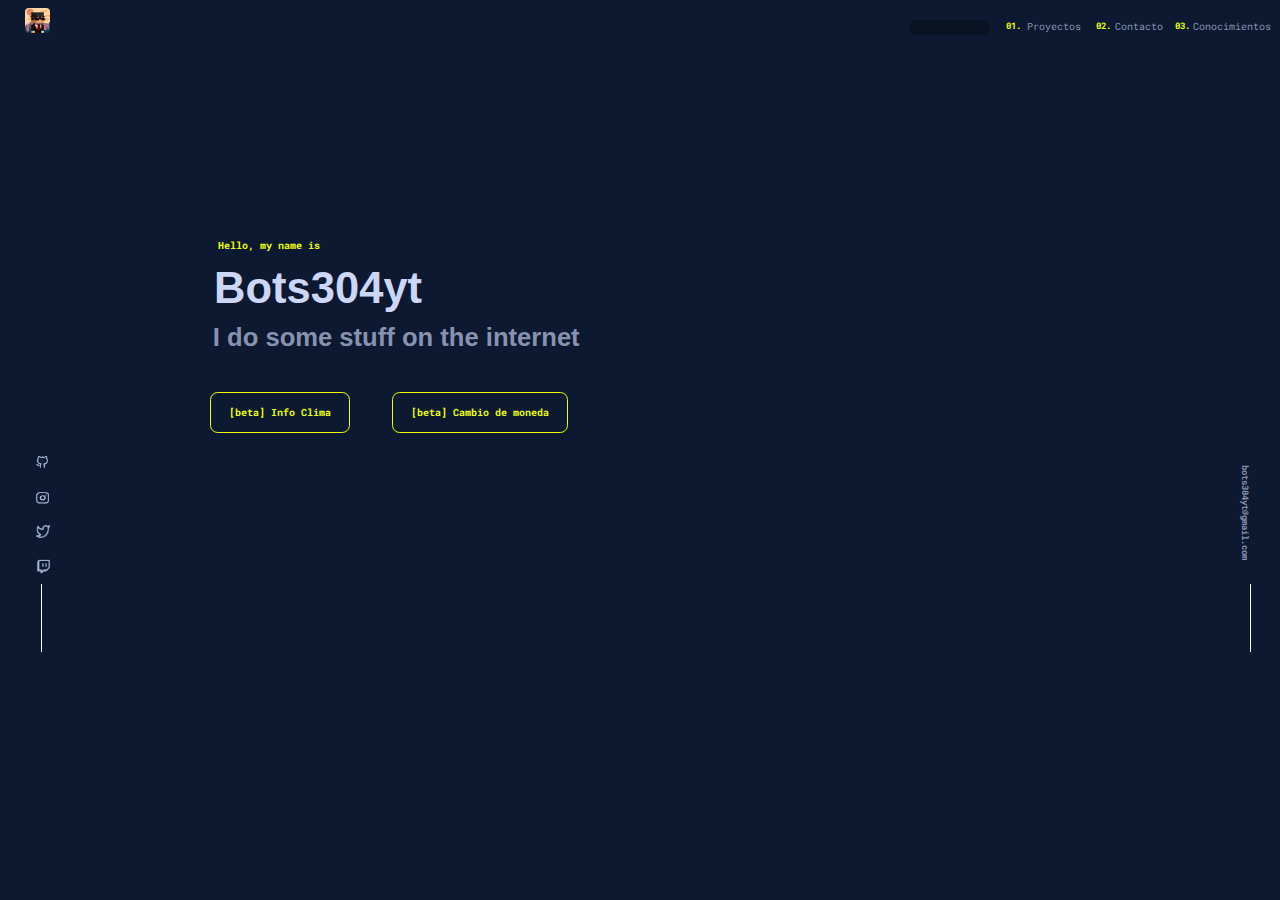
==== index.html @ 25dce96b "Add files via upload" ====
<!DOCTYPE html>
<head>
    <link rel='stylesheet' type='text/css' media='screen' href='style.css'>
    <meta name="viewport" content="width=device-width,initial-scale=1">
    <meta name="title" content="Bots304yt | Portfolio">
    <meta name="keywords" content="Portafolio, bots304yt, twitch, polo1245, minecraft">
    <meta name="author" content="bots304yt@gmail.com">
    <link rel="icon" href="assets/images/profile.png">
</head>
<central>
    
    <a class="aboutme">
        <p id="minombre">Hello, my name is</p>
        <p id="nombre">Bots304yt</p>
        <p id="hagocosas">I do some stuff on the internet</p>
        <a class="btn" href="tiempo/index.html">
            <p id="boton" class="active">[beta] Info Clima</p>
        </a>
        <a id="divisas" href="Divisas/index.html">[beta] Cambio de moneda</a>
        <script src="scripts.js"></script>
        <input type="text" class="inputs">
    
</central>
<body>
    <a class="redes">
        <a href="https://github.com/bots304yt">
            <img id="github" src="assets/images/github.png"></img>
        </a>
        <a href="https://www.instagram.com/botss304/">
            <img id="instagram" src="assets/images/insta.png"></img>
        </a>
        <a href="https://twitter.com/bots304yt">
            <img id="twitter" src="assets/images/twitter.png"></img>
        </a>
        <a href="https://www.twitch.tv/bots304yt">
            <img id="twitch" src="assets/images/twitch.png"></img>
        </a>
        <a id="linea">.</a>
        <a id="linea2">.</a>
        <a id="gmail" href="https://mail.google.com/mail/u/0/?fs=1&to=bots304yt@gmail.com&su=&body=&tf=cm">bots304yt@gmail.com</a>
    </a>
</body>
<explorador>
    <a class="redirecciones">
            <a id="Proyectos" href="https://github.com/bots304yt">
                <n id="n1">01.</n>
                <r id="r1">Proyectos</r>
            </a>
            <a id="Contacto" href="https://twitter.com/bots304yt">
                <n id="n2">02.</n>
                <r id="r2">Contacto</r>
            </a>
            <a id="Conocimientos" href="Conocimientos/index.html">
                <n id="n3">03.</n>
                <r id="r3">Conocimientos</r>
            </a>
    </a>

</explorador>
<imagenes>
    <img class="logo" src="assets/images/profile.png" onclick="window.location.href = 'index.html'"></imagenes>
</imagenes>
---- style.css ----
@import url('https://fonts.googleapis.com/css2?family=Roboto+Mono:wght@300&display=swap');
@import url('https://fonts.googleapis.com/css2?family=Source+Sans+Pro:ital,wght@0,300;0,400;1,300&display=swap');

html{
    max-width: 100%;
    max-height: 100%;
}

body{
    background-color: #0c1930;
}

.redes{
    display: flex;
    text-align: center;
    margin-top: 32.6vw;
    
}
#github{
    margin-top: 3vw;
    margin-left: 2.2vw;
    width: 0.9vw;
    height: 1vw;
    position: absolute;
    cursor: pointer;
}
#instagram{
    margin-left: 2.2vw;
    margin-top: 5.8vw;
    width: 1vw;
    height: 1vw;
    position: absolute;
    cursor: pointer;
}
#twitter{
    margin-left: 2.2vw;
    margin-top: 8.4vw;
    width: 1.1vw;
    height: 1vw;
    position: absolute;
    cursor: pointer;
}
#twitch{
    margin-left: 1.9vw;
    margin-top: 10.8vw;
    width: 1.8vw;
    height: 1.7vw;
    position: absolute;
    cursor: pointer;
}
#linea{
    margin-top: 13vw;
    margin-left: 2.6vw;
    padding-top: 3.9vw;
    border-left: 0.1vw solid white;
    color: transparent;
    position: absolute;
}
#linea2{
    margin-top: 13vw;
    margin-left: 97vw;
    padding-top: 3.9vw;
    border-left: 0.1vw solid white;
    color: transparent;
    position: absolute;
}

#github:hover{
    margin-top: 2.8vw;
}
#instagram:hover{
    margin-top: 5.6vw;
}
#twitter:hover{
    margin-top: 8.2vw;
}
#twitch:hover{
    margin-top: 10.7vw;
}

#gmail{
    float: left;
    transform: rotate(90deg);
    position: absolute;
    margin-left: 93vw;
    margin-top: 7vw;
    color: #8892b0;
    font-family: 'Roboto Mono', monospace;
    font-size: 0.7vw;
    font-weight: bold;
    text-decoration: none;
}
#gmail:hover{
    color: #ebff05;
    margin-top: 6.8vw;
}

.aboutme{
    margin-top: 30vw;
}
#minombre{
    font-family: 'Roboto Mono', monospace;
    color: #ebff05;
    margin-top: -14vw;
    margin-left: 16.4vw;
    font-size: 0.8vw;
    font-weight:bold;
    position: absolute;
}
#nombre{
    font-family: sans-serif;
    color: #ccd6f6;
    margin-top: -12vw;
    margin-left: 16.1vw;
    font-size: 3.4vw;
    font-weight:bold;
    position: absolute;
}
#hagocosas{
    color: #8892b0;
    font-family: sans-serif;
    margin-top: -7.4vw;
    margin-left: 16vw;
    font-size: 2vw;
    font-weight:bold;
    position: absolute;
}
n{
    margin-top: -31vw;
    margin-left: 0vw;
    font-family: 'Roboto Mono', monospace;
    font-weight: bold;
    font-size: 0.7vw;
    color: #ebff05;
    position: absolute;

}
r{
    margin-top: -31.08vw;
    margin-left: 0vw;
    font-weight: 0.4vw;
    font-size: 0.8vw;
    font-family: 'Roboto Mono', monospace;
    color: #8892b0;
    position: absolute;
}
#n1{
    margin-left: 78vw;
}
#r1{
    margin-left: 79.6vw;

}
#n2{
    margin-left: 85vw;
}
#r2{
    margin-left: 86.5vw;
}
#n3{
    margin-left: 91.2vw;
}
#r3{
    margin-left: 92.6vw;
}

.inputs{
    position: absolute;
    background-color: #091324;
    color: #8892b0;
    border: none;
    left: 71vw;
    margin-top: -31vw;
    font-family: 'Source Sans Pro', sans-serif;
    border-radius: 2vw;
    height: 1vw;
    width: 6vw;
    -moz-text-size-adjust: auto;
}
.inputs:focus{
    color: #b2b8ca;

}
a{
    text-decoration: none;

}
.logo{
    margin-top: -32vw;
    margin-left: 1.3vw;
    border-radius: 0.3vw;
    width: 2vw;
    height: 2vw;
    position: absolute;
    cursor: pointer;
}
#boton:hover{
    background-color: #eaff050c;
}
#divisas{
    font-family: 'Roboto Mono', monospace;
    background-color: transparent;
    border: 0.1vw solid #ebff05;
    padding: 1vw 1.4vw;
    border-radius: 0.6vw;
    color: #ebff05;
    margin-left: 30vw;
    margin-top: -2vw;
    font-weight: bold;
    position: absolute;
    font-size: 0.8vw;
    cursor: pointer;
}

#divisas:hover{
    background-color: #eaff050c;
}

/* js */


#boton{
    font-family: 'Roboto Mono', monospace;
    background-color: transparent;
    border: 0.1vw solid #ebff05;
    padding: 1vw 1.4vw;
    border-radius: 0.6vw;
    color: #ebff05;
    margin-left: 15.8vw;
    margin-top: -2vw;
    font-weight: bold;
    position: absolute;
    font-size: 0.8vw;
    cursor: pointer;
}
@media only screen and (min-device-width : 320px) and (max-device-width : 680px) {
            /* OVERLAY */
    n{
        font-size: 1.9vw;
        margin-top: -29vw;
    
    }
    r{
        font-size: 2.2vw;
        margin-top: -29.4vw;
    }
    #n1{
        margin-left: 43vw;
    }
    #r1{
        margin-left: 47vw;

    }
    #n2{
        margin-left: 60vw;
    }
    #r2{
        margin-left: 64vw;

    }
    
    #n3{
        margin-left: 76vw;

    }
    #r3{
        margin-left: 80vw;

    }
    .logo{
        height: 5vw;
        width: 5vw;
        margin-top: -29vw;
        border-radius: 1.2vw;
    }
    .redes{
        display: flex;
        text-align: center;
        margin-top: 30.6vw;        
    }
    #twitch{
        margin: 67vw 27vw 0vw;
        width: 7vw;
        height: 7vw;
        position: absolute;
        cursor: pointer;
    }
    #twitter{
        margin: 68vw 42vw 0vw;
        width: 5vw;
        height: 5vw;
        position: absolute;
        cursor: pointer;
    }
    #instagram{
        margin: 68vw 54vw 0vw;
        width: 5vw;
        height: 5vw;
        position: absolute;
        cursor: pointer;
    }
    #github{
        margin: 68vw 65vw 0vw;
        width: 5vw;
        height: 5vw;
        position: absolute;
        cursor: pointer;
    }  
    #github:hover{
        margin-top: 65.6vw;
    }
    #instagram:hover{
        margin-top: 65.6vw;
    }
    #twitter:hover{
        margin-top: 65.6vw;
    }
    #twitch:hover{
        margin-top: 64.6vw;
    }
    #linea{
    margin-top: 56vw;
    height: 25vw;
    margin-left: 8vw;
    -webkit-transform:rotate(90deg);
    -moz-transform: rotate(90deg);
    -ms-transform: rotate(90deg);
    -o-transform: rotate(90deg);
    transform: rotate(90deg);
    position: absolute;
          
    }
    #linea2{
    margin-top: 59vw;
    height: 20vw;
    margin-left: 86vw;
    -webkit-transform:rotate(90deg);
    -moz-transform: rotate(90deg);
    -ms-transform: rotate(90deg);
    -o-transform: rotate(90deg);
    transform: rotate(90deg);
    position: absolute;
    }
    
    #gmail{
        float: left;
        transform: rotate(90deg);
        margin: 95vw 73vw 0vw;
        position: absolute;
        cursor: pointer;
        color: #8892b0;
        font-family: 'Roboto Mono', monospace;
        font-size: 4vw;
        font-weight: bold;
        text-decoration: none;
    }
    #gmail:hover{
        color: #ebff05;
        margin-top: 94.8vw;
    }
    .aboutme{
        margin-top: 30vw;
    }
    #minombre{
        font-family: 'Roboto Mono', monospace;
        color: #ebff05;
        margin-top: -13vw;
        margin-left: 10.4vw;
        font-size: 4vw;
        font-weight:bold;
        position: absolute;
    }
    #nombre{
        font-family: sans-serif;
        color: #ccd6f6;
        margin-top: -5vw;
        margin-left: 10.3vw;
        font-size: 7vw;
        font-weight:bold;
        position: absolute;
    }
    #hagocosas{
        color: #8892b0;
        font-family: sans-serif;
        margin-top: 4vw;
        margin-left: 10.5vw;
        font-size: 5vw;
        font-weight:bold;
        position: absolute;
    }
    .inputs{
        display: none;
        visibility: hidden;
    }
    #boton{
        margin: 30vw 30vw 0vw 7vw;
             /*top, right, bottom, left*/
        padding: 3vw 4vw 3vw 4vw;
             /*top, right, bottom, left*/
        width: 35vw;
        font-size: 3vw;
        border-radius: 1.2vw;
        border: 0.4vw solid #ebff05;

    }
    #divisas{
        margin: 46vw 30vw 0vw 7vw;
             /*top, right, bottom, left*/
        padding: 3vw 4vw 3vw 4vw;
             /*top, right, bottom, left*/
        width: 42vw;
        font-size: 3vw;
        border-radius: 1.2vw;
        border: 0.4vw solid #ebff05;
    }
}
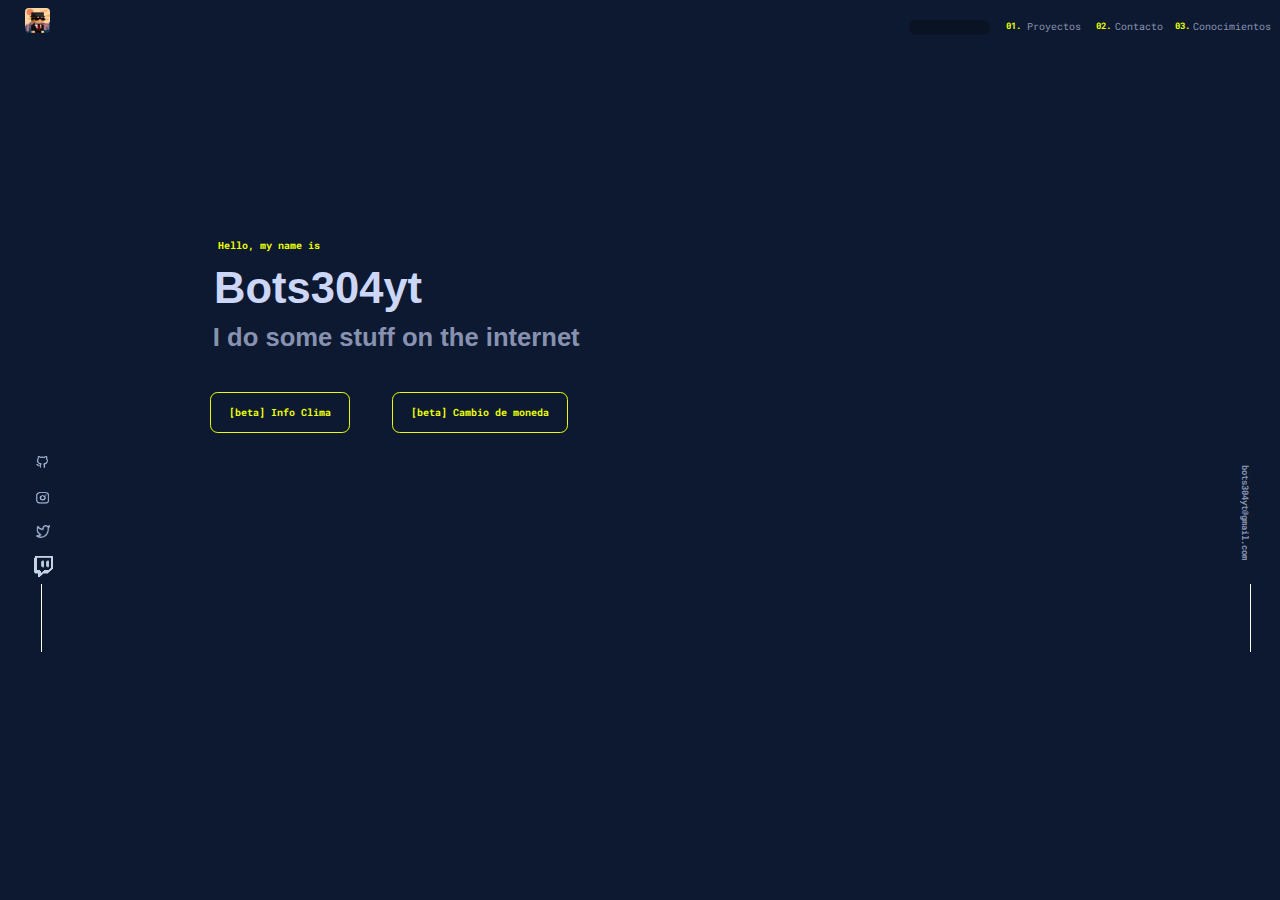
==== commit 856132cc: "Add files via upload" ====
--- a/index.html
+++ b/index.html
@@ -1,14 +1,14 @@
-<!DOCTYPE html>
+    <!DOCTYPE html>
 <head>
     <link rel='stylesheet' type='text/css' media='screen' href='style.css'>
     <meta name="viewport" content="width=device-width,initial-scale=1">
-    <meta name="title" content="Bots304yt | Portfolio">
+    <title>Botsweb | bots304yt</title>
     <meta name="keywords" content="Portafolio, bots304yt, twitch, polo1245, minecraft">
     <meta name="author" content="bots304yt@gmail.com">
     <link rel="icon" href="assets/images/profile.png">
+    <meta name="description" content="bots304yt">
 </head>
 <central>
-    
     <a class="aboutme">
         <p id="minombre">Hello, my name is</p>
         <p id="nombre">Bots304yt</p>
@@ -24,16 +24,16 @@
 <body>
     <a class="redes">
         <a href="https://github.com/bots304yt">
-            <img id="github" src="assets/images/github.png"></img>
+            <img id="github" src="assets/images/github.png" alt=""></img>
         </a>
         <a href="https://www.instagram.com/botss304/">
-            <img id="instagram" src="assets/images/insta.png"></img>
+            <img id="instagram" src="assets/images/insta.png" alt=""></img>
         </a>
         <a href="https://twitter.com/bots304yt">
-            <img id="twitter" src="assets/images/twitter.png"></img>
+            <img id="twitter" src="assets/images/twitter.png" alt=""></img>
         </a>
         <a href="https://www.twitch.tv/bots304yt">
-            <img id="twitch" src="assets/images/twitch.png"></img>
+            <img id="twitch" src="assets/images/twitch.png" alt=""></img>
         </a>
         <a id="linea">.</a>
         <a id="linea2">.</a>
@@ -58,5 +58,5 @@
 
 </explorador>
 <imagenes>
-    <img class="logo" src="assets/images/profile.png" onclick="window.location.href = 'index.html'"></imagenes>
+    <img class="logo" src="assets/images/profile.png" onclick="window.location.href = 'index.html'" alt="bots304yt"></imagenes>
 </imagenes>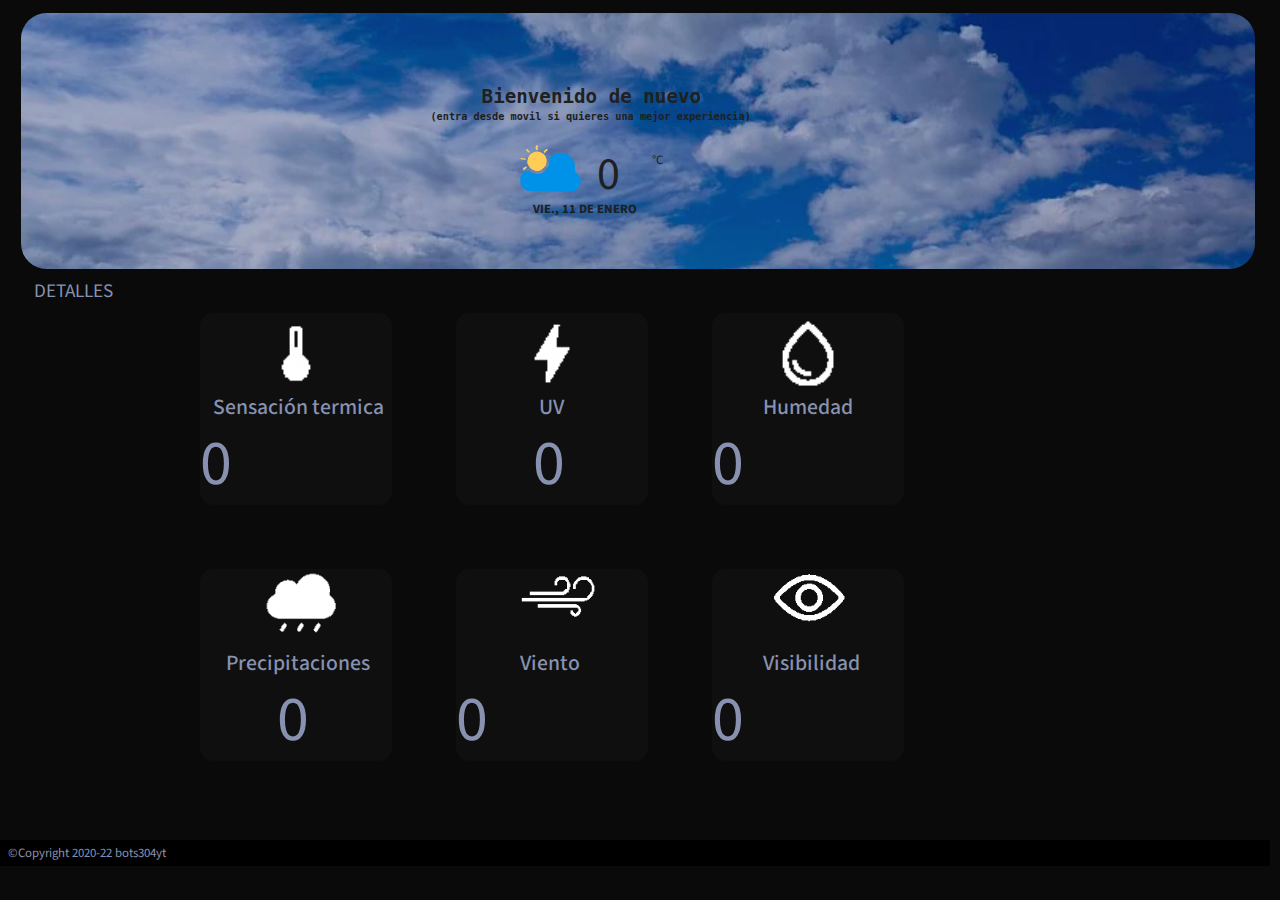
==== commit 8f86294f: "Add files via upload" ====
--- a/index.html
+++ b/index.html
@@ -1,62 +1,111 @@
-    <!DOCTYPE html>
+<!DOCTYPE html>
 <head>
-    <link rel='stylesheet' type='text/css' media='screen' href='style.css'>
-    <meta name="viewport" content="width=device-width,initial-scale=1">
-    <title>Botsweb | bots304yt</title>
-    <meta name="keywords" content="Portafolio, bots304yt, twitch, polo1245, minecraft">
-    <meta name="author" content="bots304yt@gmail.com">
-    <link rel="icon" href="assets/images/profile.png">
-    <meta name="description" content="bots304yt">
+    <title>Info Clima | bots304yt</title>
+    <link rel="icon" href="../assets/images/profile.png">
+    <link rel="stylesheet" media="(min-device-width : 681px)" href="stylespc.css">
+    <link rel="stylesheet" media="(max-device-width : 680px)" href="stylest.css">
+    <meta http-equiv="Content-Type" content="text/html; charset=utf-8"/>
 </head>
-<central>
-    <a class="aboutme">
-        <p id="minombre">Hello, my name is</p>
-        <p id="nombre">Bots304yt</p>
-        <p id="hagocosas">I do some stuff on the internet</p>
-        <a class="btn" href="tiempo/index.html">
-            <p id="boton" class="active">[beta] Info Clima</p>
-        </a>
-        <a id="divisas" href="Divisas/index.html">[beta] Cambio de moneda</a>
-        <script src="scripts.js"></script>
-        <input type="text" class="inputs">
-    
-</central>
-<body>
-    <a class="redes">
-        <a href="https://github.com/bots304yt">
-            <img id="github" src="assets/images/github.png" alt=""></img>
-        </a>
-        <a href="https://www.instagram.com/botss304/">
-            <img id="instagram" src="assets/images/insta.png" alt=""></img>
-        </a>
-        <a href="https://twitter.com/bots304yt">
-            <img id="twitter" src="assets/images/twitter.png" alt=""></img>
-        </a>
-        <a href="https://www.twitch.tv/bots304yt">
-            <img id="twitch" src="assets/images/twitch.png" alt=""></img>
-        </a>
-        <a id="linea">.</a>
-        <a id="linea2">.</a>
-        <a id="gmail" href="https://mail.google.com/mail/u/0/?fs=1&to=bots304yt@gmail.com&su=&body=&tf=cm">bots304yt@gmail.com</a>
-    </a>
-</body>
-<explorador>
-    <a class="redirecciones">
-            <a id="Proyectos" href="https://github.com/bots304yt">
-                <n id="n1">01.</n>
-                <r id="r1">Proyectos</r>
-            </a>
-            <a id="Contacto" href="https://twitter.com/bots304yt">
-                <n id="n2">02.</n>
-                <r id="r2">Contacto</r>
-            </a>
-            <a id="Conocimientos" href="Conocimientos/index.html">
-                <n id="n3">03.</n>
-                <r id="r3">Conocimientos</r>
-            </a>
-    </a>
+<body onload="tiempo()">
+    <p id="error">❗ acepta el uso de tu ubicación para poder proceder</p>
+    <tiempo onload="getDay()" class="noseleccionable">
+        <div class="resumen">
+            <p id="hora" >00:00</p>
+            <p id="saludo" >Bienvenido de nuevo</p>
+            <p id="saludom">(entra desde movil si quieres una mejor experiencia)</p>
+        </div>
+        <div class="temperatura">
+            <p id="resultado">0</p>
+            <p id="cels">°C</p>
+            <p id="day">VIE., 11 DE ENERO</p>
 
-</explorador>
-<imagenes>
-    <img class="logo" src="assets/images/profile.png" onclick="window.location.href = 'index.html'" alt="bots304yt"></imagenes>
-</imagenes>+        </div>
+        <div class="imagenes">
+            <img id="tiempo" src="../assets/images/weather/nublado.png" alt="">
+            <img id="fondo" src="../assets/images/weather/fondo-nublado.png" alt="">
+        </div>
+        <div class="details">
+            <p id="detalles" >DETALLES</p>
+            <div class="sntemp">
+                <img id="termometro" src="../assets/images/weather/thermometer-white.png">
+                <p id="snp">Sensación termica</p>
+                <p id="snr">0</p>
+                <hr class="snbox">
+            </div>
+            <div class="humedad">
+                <img id="gota" src="../assets/images/weather/water_drop.png">
+                <p id="hump">Humedad</p>
+                <p id="humr">0</p>
+                <hr class="humbox">
+            </div>
+            <div class="uv">
+                <img id="rayo" src="../assets/images/weather/bolt.png">
+                <p id="uvp">UV</p>
+                <p id="uvr">0</p>
+                <hr class="uvbox">
+            </div>
+            <div class="precip">
+                <img id="precipimg" src="../assets/images/weather/precipitaciones.png">
+                <p id="precipp">Precipitaciones</p>
+                <p id="precipr">0</p>
+                <hr class="precipbox">
+            </div>
+            <div class="viento">
+                <img id="vientoimg" src="../assets/images/weather/wind.png">
+                <p id="vientop">Viento</p>
+                <p id="vientor">0</p>
+                <hr class="vientobox">
+            </div>
+            <div class="visibilidad">
+                <img id="visibimg" src="../assets/images/weather/visibility.png">
+                <p id="visibp">Visibilidad</p>
+                <p id="visibr">0</p>
+                <hr class="visibbox">
+            </div>
+        </div>
+        <div id="more" class="active">
+            <img id="btton" src="../assets/images/weather/threelines.png" onclick="more()">
+            <div class="redirecciones">
+                <a id="Proyectos" href="https://github.com/bots304yt">
+                    <n id="n1">01.</n>
+                    <r id="r1">Proyectos</r>
+                </a>
+                <a id="Contacto" href="https://twitter.com/bots304yt">
+                    <n id="n2">02.</n>
+                    <r id="r2">Contacto</r>
+                </a>
+                <a id="Conocimientos" href="../Conocimientos/index.html">
+                    <n id="n3">03.</n>
+                    <r id="r3">Conocimientos</r>
+                </a>
+            </div>
+            <div class="redes">
+                    <a href="https://github.com/bots304yt">
+                        <img id="github" src="../assets/images/github.png" alt=""></img>
+                    </a>
+                    <a href="https://www.instagram.com/botss304/">
+                        <img id="instagram" src="../assets/images/insta.png" alt=""></img>
+                    </a>
+                    <a href="https://twitter.com/bots304yt">
+                        <img id="twitter" src="../assets/images/twitter.png" alt=""></img>
+                    </a>
+                    <a href="https://www.twitch.tv/bots304yt">
+                        <img id="twitch" src="../assets/images/twitch.png" alt=""></img>
+                    </a>
+                    <hr id="linea">
+                    <hr id="linea2">
+                    <a id="gmail" href="https://mail.google.com/mail/u/0/?fs=1&to=bots304yt@gmail.com&su=&body=&tf=cm">bots304yt@gmail.com</a>
+                    <a href="../index.html">
+                        <img src="../assets/images/profile.png" id="profile" alt="bots304yt">
+                        <p id="profilep">main page</p>
+                    </a>
+
+            </div>
+    </div>
+</tiempo>
+    <div class="footer">
+        <a href="https://twitter.com/bots304yt"><p id="copyright">©Copyright 2020-22 bots304yt</p></a>
+        <hr id="background">
+    </div>
+    <script src="scripts.js"></script>
+</body>--- a/stylespc.css
+++ b/stylespc.css
@@ -0,0 +1,335 @@
+@import url('https://fonts.googleapis.com/css2?family=Inter&family=Roboto&family=Source+Sans+Pro:ital,wght@0,300;0,400;1,300&display=swap');
+@import url('https://fonts.googleapis.com/css2?family=Lato:ital,wght@1,300&display=swap');
+body{
+    background-color: #0a0a0a;
+    font-family: 'Inter', sans-serif;
+    font-family: 'Roboto', sans-serif;
+    font-family: 'Source Sans Pro', sans-serif;
+    font-size: 1.6vw;
+    color: #8892b0;
+}
+
+#error{
+    position: absolute;
+    display: none;
+    margin: 10vw 10vw;
+    width: 20vw;
+    font-size: 1vw;
+    background-color: rgba(128, 0, 0, 0.377);
+    border-radius: 1vw;
+    border: 0.1vw solid rgb(27, 4, 4);
+    padding: 1vw 0vw 1vw 3vw;
+
+}
+
+
+#detalles{
+    font-size: 1.5vw;
+    margin: 21vw 2vw;
+    position: absolute;
+}
+.noseleccionable{
+    -webkit-user-select: none;
+    -moz-user-select: none;
+    -ms-user-select: none;
+    user-select: none; 
+}
+.temperatura{
+    color: #1f2020;
+    font-family: 'Inter', sans-serif;
+    font-family: 'Roboto', sans-serif;
+    font-family: 'Source Sans Pro', sans-serif;
+    position: absolute;
+    margin-left: 30vw;
+    
+
+}
+#resultado{
+    font-size: 3.6vw;
+    border: none;
+    border-radius: 2vw;
+    margin: 10.5vw 16vw;
+    position: absolute;
+}
+
+#tiempo{
+    margin: 10.2vw 40vw;
+    width: 5vw;
+    position: absolute;
+}
+#cels{
+    margin: 11.2vw 20.3vw;
+    font-size: 1vw;
+    position: absolute;
+
+}
+#fondo{
+    margin-top: 0.4vw;
+    margin-left: 1vw;
+    border-radius: 2vw;
+    height: 20vw;
+    width: 96.4vw;
+    object-fit: cover;
+    position: absolute;
+    z-index: -2;
+}
+#day{
+    margin: 15vw 11vw;
+    font-size: 1vw;
+    font-weight: bold;
+}
+
+ /* SENSACION TERMICA */
+
+ #termometro{
+    width: 6vw;
+    margin: 1vw 4.5vw;
+    position: absolute;
+
+}
+#snp{
+    font-size: 1.7vw;
+    font-weight: 500;
+    margin: 7vw 1vw;
+    width: 24vw;
+    position: absolute;
+}
+#snr{
+    font-size: 5vw;    
+    margin-top: 9vw;
+    position: absolute;
+
+}
+.sntemp{
+    margin: 23vw 15vw;
+    position: absolute;
+
+}
+.snbox{
+    width: 15vw;
+    height: 15vw;
+    background-color: #0f0f0f;
+    border-radius: 1vw;
+    border: none;
+    position: absolute;
+    z-index: -1;
+}
+
+
+
+/* HUMEDAD */
+#gota{
+    width: 6vw;
+    margin: 1vw 4.5vw;
+    position: absolute;
+}
+#hump{
+    font-size: 1.7vw;
+    font-weight: 500;
+    margin: 7vw 4vw;
+    width: 24vw;
+    position: absolute;
+}
+#humr{
+    font-size: 5vw;    
+    margin-top: 9vw;
+    position: absolute;
+}
+.humedad{
+    margin: 23vw 55vw;
+    position: absolute;
+}
+.humbox{
+    background-color: #0f0f0f;
+    border-radius: 1vw;
+    border: none;
+    position: absolute;
+    z-index: -1;
+    width: 15vw;
+    height: 15vw;
+}
+
+/* RAYOS UV */
+#rayo{
+    width: 6vw;
+    margin: 1vw 4.5vw;
+    position: absolute;
+}
+#uvp{
+    font-size: 1.7vw;
+    font-weight: 500;
+    margin: 7vw 6.5vw;
+    width: 24vw;
+    position: absolute;
+}
+#uvr{
+    font-size: 5vw;    
+    margin : 9vw 6vw;
+    position: absolute;
+}
+.uv{
+    margin: 23vw 35vw;
+    position: absolute;
+}
+.uvbox{
+    width: 15vw;
+    height: 15vw;
+    background-color: #0f0f0f;
+    border-radius: 1vw;
+    border: none;
+    position: absolute;
+    z-index: -1;
+
+}
+/* PRECIPITACIONES */
+#precipimg{
+    width: 6vw;
+    margin: 1vw 5vw;
+    position: absolute;
+}
+#precipp{
+    font-size: 1.7vw;
+    font-weight: 500;
+    margin: 7vw 2vw;
+    width: 24vw;
+    position: absolute;
+}
+#precipr{
+    font-size: 5vw;
+    margin: 9vw 6vw;
+    position: absolute;
+}
+.precip{
+    margin: 43vw 15vw;
+    position: absolute;
+    
+}
+.precipbox{
+    width: 15vw;
+    height: 15vw;
+    background-color: #0f0f0f;
+    border-radius: 1vw;
+    border: none;
+    position: absolute;
+    z-index: -1;
+}
+
+/* VIENTO */
+#vientoimg{
+    width: 6vw;
+    margin: 1vw 5vw;
+    position: absolute;
+}
+#vientop{
+    font-size: 1.7vw;
+    font-weight: 500;
+    margin: 7vw 5vw;
+    width: 24vw;
+    position: absolute;
+}
+
+#vientor{
+    font-size: 5vw;    
+    margin-top: 9vw;
+    position: absolute;
+}
+.viento{
+    margin: 43vw 35vw;
+    position: absolute;
+
+}   
+.vientobox{
+    width: 15vw;
+    height: 15vw;
+    background-color: #0f0f0f;
+    border-radius: 1vw;
+    border: none;
+    position: absolute;
+    z-index: -1;
+}
+
+/* VISIBILIDAD */
+#visibimg{
+    width: 6vw;
+    margin: 1vw 4.5vw;
+    position: absolute;
+}
+#visibp{
+    font-size: 1.7vw;
+    font-weight: 500;
+    margin: 7vw 4vw;
+    width: 24vw;
+    position: absolute;
+}
+#visibr{
+    font-size: 5vw;    
+    margin-top: 9vw;
+    position: absolute;
+}
+.visibilidad{
+    margin: 43vw 55vw;
+    position: absolute;
+}
+.visibbox{
+    width: 15vw;
+    height: 15vw;
+    background-color: #0f0f0f;
+    border-radius: 1vw;
+    border: none;
+    position: absolute;
+    z-index: -1;    
+}
+
+
+#saludo{
+    font-family: 'Roboto Mono', monospace;
+    font-weight: bold;
+    font-size: 1.5vw;
+    width: 40vw;
+    color: #1f2020;
+    margin: 6vw 37vw;
+    position: absolute;
+}
+#saludom{
+    font-family: 'Roboto Mono', monospace;
+    font-weight: bold;
+    font-size: 0.8vw;
+    width: 40vw;
+    color: #1f2020;
+    margin: 8vw 33vw;
+    position: absolute;
+}
+.footer{
+    position: absolute;
+}
+#background{
+    background-color: #000000;
+    width: 99.6vw;
+    border: none;
+    height: 2vw;
+    margin: 65vw -1vw;
+    position: absolute;
+}
+#copyright{
+    text-decoration: none;
+    color: #8892b0;
+    font-size: 1vw;
+    width: 20vw;
+    margin: 65.35vw 0vw;
+    z-index: 1;
+    position: absolute;
+}
+
+/* DISPLAY NONE */
+.redirecciones{
+    display: none;
+}
+.redes{
+    display: none;
+}
+#hora{
+    display: none;
+}
+#btton{
+    display: none;
+}--- a/stylest.css
+++ b/stylest.css
@@ -0,0 +1,476 @@
+@import url('https://fonts.googleapis.com/css2?family=Inter&family=Roboto&family=Source+Sans+Pro:ital,wght@0,300;0,400;1,300&display=swap');
+@import url('https://fonts.googleapis.com/css2?family=Lato:ital,wght@1,300&display=swap');
+@import url('https://fonts.googleapis.com/css2?family=Roboto+Mono:wght@300&display=swap');
+
+
+    .noseleccionable{
+        -webkit-user-select: none;
+        -moz-user-select: none;
+        -ms-user-select: none;
+        user-select: none; 
+    }
+    .footer{
+        margin: 209vw -1vw;
+        position: absolute;
+    }
+    #background{
+        background-color: #000000;
+        width: 104vw;
+        border: none;
+        height: 4vw;
+        position: absolute;
+    }
+
+    #copyright{
+        text-decoration: none;
+        color: #666666;
+        width: 21vw;
+        margin: 1.7vw 6vw;
+        position: absolute;
+    }
+    #error{
+        position: absolute;
+        display: none;
+        margin: 113vw 0vw 0vw 35vw;
+            /*top, right, bottom, left*/
+        width: 56vw;
+        font-size: 4vw;
+        background-color: #86000018;
+        border-radius: 2vw;
+        border: 0.4vw solid #1b0505;
+        padding: 1vw 0vw 1vw 3vw;
+    }
+    #tiempo{
+        display: none;
+    }
+    .temperatura{
+        font-size: 20vw;
+        color: #1f2020;
+        font-family: 'Source Sans Pro', sans-serif;
+        position: absolute;
+        margin-left: 30vw;
+    }
+    body{
+        background-color: #0a0a0a;
+        font-family: 'Source Sans Pro', sans-serif;
+        font-size: 1.6vw;
+        color: #757985;
+    }
+    #fondo{
+        margin: 10vw 0vw 0vw 3vw;
+        width: 92vw;
+        height: 90vw;
+        object-fit: cover;
+        position: absolute;
+        z-index: -2;
+        border-radius: 2vw;
+    }
+    .temperatura{
+        margin: 90vw 2vw;
+        color: #666666;
+
+    }
+    #resultado{
+        font-size: 20vw;
+        border: none;
+        border-radius: 2vw;
+        margin: 10.5vw 2vw;
+        position: absolute;
+    }
+    #cels{
+        margin: 11.2vw 23vw;
+        font-size: 19vw;
+
+    }
+    #day{
+        font-weight: bold;
+        font-family: 'Lato', sans-serif;
+        font-size: 3vw;
+        margin: -11vw 3vw;
+        /*top, right, bottom, left*/
+    }
+    #hora{
+        font-family: 'Source Sans Pro', sans-serif;
+        color: #666666;
+        font-size: 4vw;
+        margin: 2.2vw;
+        display: block;
+        position: absolute;
+    }
+    #saludo{
+        display: none;
+    }
+    #detalles{
+        font-family: 'Source Sans Pro', sans-serif;
+        font-size: 3.5vw;
+        color: #c2c2c2;
+        position: absolute;
+        margin: 133vw 0vw -4vw 3vw;
+    }
+    /* SENSACION TERMICA */
+
+    #termometro{
+        width: 9vw;
+        margin: 3vw 10vw;
+        z-index: 1;
+        position: absolute;
+
+    }
+    #snp{
+        font-size: 3vw;
+        font-weight: 500;
+        margin: 12vw 3.4vw;
+        width: 24vw;
+        position: absolute;
+    }
+    #snr{
+        font-size: 9vw;
+        margin: 15vw 11.5vw;
+        position: absolute;
+
+    }
+    .sntemp{
+        margin: 140vw 2vw;
+        position: absolute;
+
+    }
+    .snbox{
+        width: 23vw;
+        height: 23vw;
+        background-color: #0f0f0f;
+        padding: 5vw 3vw 1vw 3vw;
+        /*top, right, bottom, left*/
+        border-radius: 1vw;
+        border: none;
+        position: absolute;
+        z-index: -1;
+    }
+
+
+
+    /* HUMEDAD */
+    #gota{
+        width: 9vw;
+        margin: 3vw 10vw;
+        z-index: 1;
+        position: absolute;
+
+    }
+    #hump{
+        font-size: 3vw;
+        font-weight: 500;
+        margin: 12vw 9vw;
+        width: 24vw;
+        position: absolute;
+    }
+    #humr{
+        font-size: 9vw;
+        margin: 15vw 11.5vw;
+        position: absolute;
+    }
+    .humedad{
+        margin: 140vw 36vw;
+        position: absolute;
+    }
+    .humbox{
+        background-color: #0f0f0f;
+        padding: 5vw 3vw 1vw 3vw;
+            /*top, right, bottom, left*/
+        border-radius: 1vw;
+        border: none;
+        position: absolute;
+        z-index: -1;
+        width: 23vw;
+        height: 23vw;
+    }
+    
+    /* RAYOS UV */
+    #rayo{
+        width: 9vw;
+        margin: 3vw 10vw;
+        z-index: 1;
+        position: absolute;
+    }
+    #uvp{
+        font-size: 3vw;
+        font-weight: 500;
+        margin: 12vw 12vw;
+        width: 24vw;
+        position: absolute;
+    }
+    #uvr{
+        font-size: 9vw;
+        margin: 15vw 11.5vw;
+        position: absolute;
+    }
+    .uv{
+        margin: 140vw 70vw;
+        position: absolute;
+    }
+    .uvbox{
+        width: 23vw;
+        height: 23vw;
+        background-color: #0f0f0f;
+        padding: 5vw 3vw 1vw 3vw;
+            /*top, right, bottom, left*/
+        border-radius: 1vw;
+        border: none;
+        position: absolute;
+        z-index: -1;
+
+    }
+    /* PRECIPITACIONES */
+    #precipimg{
+        width: 9vw;
+        margin: 3vw 10vw;
+        z-index: 1;
+        position: absolute;
+    }
+    #precipp{
+        font-size: 3vw;
+        font-weight: 500;
+        margin: 12vw 5vw;
+        width: 24vw;
+        position: absolute;
+    }
+    #precipr{
+        font-size: 9vw;
+        margin: 15vw 11.5vw;
+        position: absolute;
+    }
+    .precip{
+        margin: 174vw 2vw;
+        position: absolute;
+        
+    }
+    .precipbox{
+        width: 23vw;
+        height: 23vw;
+        background-color: #0f0f0f;
+        padding: 5vw 3vw 1vw 3vw;
+            /*top, right, bottom, left*/
+        border-radius: 1vw;
+        border: none;
+        position: absolute;
+        z-index: -1;
+    }
+
+    /* VIENTO */
+    #vientoimg{
+        width: 9vw;
+        margin: 3vw 10vw;
+        z-index: 1;
+        position: absolute;
+    }
+    #vientop{
+        font-size: 3vw;
+        font-weight: 500;
+        margin: 12vw 10.4vw;
+        width: 24vw;
+        position: absolute;
+    }
+
+    #vientor{
+        font-size: 9vw;
+        margin: 15vw 11.5vw;
+        position: absolute;
+    }
+    .viento{
+        margin: 174vw 36vw;
+        position: absolute;
+
+    }   
+    .vientobox{
+        width: 23vw;
+        height: 23vw;
+        background-color: #0f0f0f;
+        padding: 5vw 3vw 1vw 3vw;
+            /*top, right, bottom, left*/
+        border-radius: 1vw;
+        border: none;
+        position: absolute;
+        z-index: -1;
+    }
+
+    /* VISIBILIDAD */
+    #visibimg{
+        width: 9vw;
+        margin: 3vw 10vw;
+        z-index: 1;
+        position: absolute;
+    }
+    #visibp{
+        font-size: 3vw;
+        font-weight: 500;
+        margin: 12vw 8.4vw;
+        width: 24vw;
+        position: absolute;
+    }
+    #visibr{
+        font-size: 9vw;
+        margin: 15vw 11.5vw;
+        position: absolute;
+    }
+    .visibilidad{
+        margin: 174vw 70vw;
+        margin-bottom: 10vw;
+        position: absolute;
+    }
+    .visibbox{
+        width: 23vw;
+        height: 23vw;
+        background-color: #0f0f0f;
+        padding: 5vw 3vw 1vw 3vw;
+            /*top, right, bottom, left*/
+        border-radius: 1vw;
+        border: none;
+        position: absolute;
+        z-index: -1;    
+    }
+
+    /* Redirecciones */
+    a{
+        text-decoration: none;
+    
+    }
+    #btton{
+        font-size: 5vw;
+        margin: -5vw -5vw;
+    }
+    #more{
+        margin-top: -1vw;
+        position: fixed;
+        width: 60vw;
+        height: 205vw;
+        right: 0vw;
+        background-color: #0a0a0af8;
+        transition: all 500ms;
+        z-index: 4;
+    }
+    #more.active{
+    right: -60vw;
+    }   
+    #btton{
+        width: 4vw;
+        height: 4vw;
+        position: relative;
+        transform: rotate(180deg);
+        animation-name: example2;
+        animation-duration: 2s;
+    }
+    #btton.active{
+        position: relative;
+        animation-name: example;
+        animation-duration: 2s;
+      }
+      @keyframes example {
+        0%   {
+            transform: rotate(270deg);
+        }
+      }
+      @keyframes example2 {
+        0%   {
+            transform: rotate(90deg);
+        }
+      }
+
+    n{
+        margin: 0vw 0vw 0vw 2vw;
+        font-family: 'Roboto Mono', monospace;
+        font-weight: bold;
+        font-size: 4vw;
+        color: #ebff05;
+        position: absolute;
+        z-index: 3;
+
+    }
+    r{
+        margin: 0vw 0vw 0vw 0vw;
+            /*top, right, bottom, left*/
+        font-weight: 0.4vw;
+        font-size: 4vw;
+        font-family: 'Roboto Mono', monospace;
+        color: #8892b0;
+        position: absolute;
+        z-index: 3;
+        margin-left: 10vw;
+
+    }
+    #n2{
+        margin-top: 20vw;
+    }
+    #r2{
+        margin-top: 20vw;
+    }
+    #n3{
+        margin-top: 40vw;
+    }
+    #r3{
+        margin-top: 40vw;
+    }
+    
+    #gmail{
+        margin: 100vw 20vw;
+        float: left;
+        transform: rotate(90deg);
+        position: absolute;
+        color: #8892b0;
+        font-family: 'Roboto Mono', monospace;
+        font-size: 6vw;
+        font-weight: bold;
+        text-decoration: none;
+    }
+    #twitch{
+        margin: 70vw 0vw;
+        width: 12vw;
+        position: absolute;
+    }
+    #instagram{
+        margin: 93vw 2vw;
+        width: 7vw;
+        position: absolute;
+    }
+    #twitter{
+        margin: 112vw 0vw -4vw 2vw;
+        width: 7vw;
+        position: absolute;
+    }
+    #github{
+        margin: 130vw 0vw -4vw 2vw;
+        width: 7vw;
+        position: absolute;
+    }
+    #linea{
+        position: absolute;
+        margin: 75vw 30vw;
+        height: 60vw;
+        border-color: #ebff05;
+        position: absolute;
+    }
+    #linea2{
+        position: absolute;
+        margin: 60vw 5vw;
+        width: 50vw;
+        border-color: #ebff05;
+        position: absolute;
+
+    }
+    #profile{
+        position: absolute;
+        margin: 150vw 20vw;
+        border-radius: 2vw;
+        width: 20vw;
+        position: absolute;
+    }
+    #profilep{
+        font-family: 'Source Sans Pro', sans-serif;
+        position: absolute;
+        margin: 170vw 21vw;
+        width: 20vw;
+        font-size: 4vw;
+        color: #666666;
+        position: absolute;
+    }
+    #saludom{
+        display: none;
+    }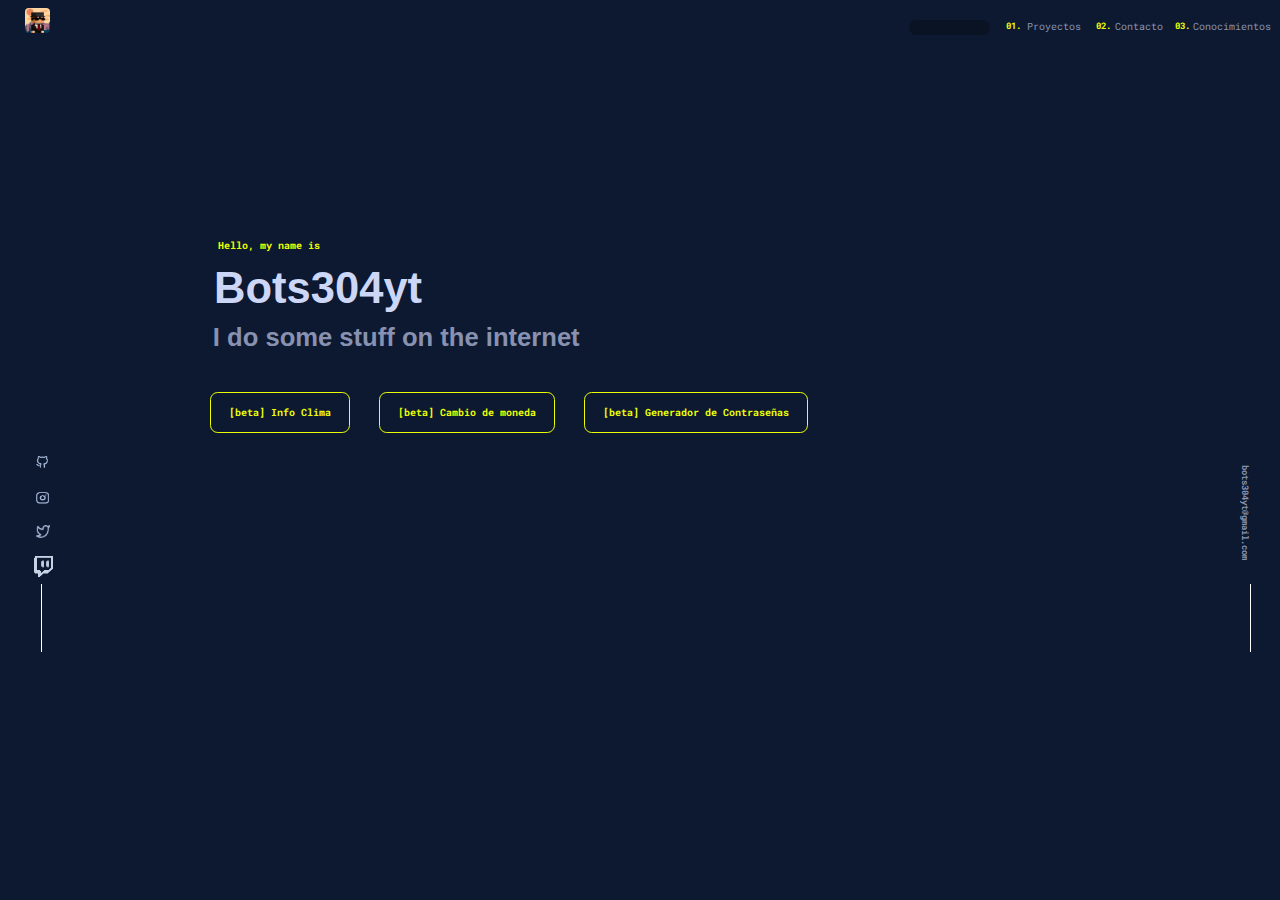
==== commit 341d0142: "Add files via upload" ====
--- a/index.html
+++ b/index.html
@@ -1,111 +1,64 @@
 <!DOCTYPE html>
 <head>
-    <title>Info Clima | bots304yt</title>
-    <link rel="icon" href="../assets/images/profile.png">
-    <link rel="stylesheet" media="(min-device-width : 681px)" href="stylespc.css">
-    <link rel="stylesheet" media="(max-device-width : 680px)" href="stylest.css">
+    <link rel='stylesheet' type='text/css' media='screen' href='style.css'>
+    <meta name="viewport" content="width=device-width,initial-scale=1">
+    <title>Botsweb | bots304yt</title>
+    <meta name="keywords" content="Portafolio, bots304yt, twitch, polo1245, minecraft">
+    <meta name="author" content="bots304yt@gmail.com">
+    <link rel="icon" href="assets/images/profile.png">
+    <meta name="description" content="bots304yt">
     <meta http-equiv="Content-Type" content="text/html; charset=utf-8"/>
 </head>
-<body onload="tiempo()">
-    <p id="error">❗ acepta el uso de tu ubicación para poder proceder</p>
-    <tiempo onload="getDay()" class="noseleccionable">
-        <div class="resumen">
-            <p id="hora" >00:00</p>
-            <p id="saludo" >Bienvenido de nuevo</p>
-            <p id="saludom">(entra desde movil si quieres una mejor experiencia)</p>
-        </div>
-        <div class="temperatura">
-            <p id="resultado">0</p>
-            <p id="cels">°C</p>
-            <p id="day">VIE., 11 DE ENERO</p>
+<central>
+    <a class="aboutme">
+        <p id="minombre">Hello, my name is</p>
+        <p id="nombre">Bots304yt</p>
+        <p id="hagocosas">I do some stuff on the internet</p>
+        <a class="btn" href="tiempo/index.html">
+            <p id="boton" class="active">[beta] Info Clima</p>
+        </a>
+        <a id="divisas" href="Divisas/index.html">[beta] Cambio de moneda</a>
+        <a id="password" href="password/index.html">[beta] Generador de Contraseñas</a>
+        <script src="scripts.js"></script>
+        <input type="text" class="inputs">
+    
+</central>
+<body>
+    <a class="redes">
+        <a href="https://github.com/bots304yt">
+            <img id="github" src="assets/images/github.png" alt=""></img>
+        </a>
+        <a href="https://www.instagram.com/botss304/">
+            <img id="instagram" src="assets/images/insta.png" alt=""></img>
+        </a>
+        <a href="https://twitter.com/bots304yt">
+            <img id="twitter" src="assets/images/twitter.png" alt=""></img>
+        </a>
+        <a href="https://www.twitch.tv/bots304yt">
+            <img id="twitch" src="assets/images/twitch.png" alt=""></img>
+        </a>
+        <a id="linea">.</a>
+        <a id="linea2">.</a>
+        <a id="gmail" href="https://mail.google.com/mail/u/0/?fs=1&to=bots304yt@gmail.com&su=&body=&tf=cm">bots304yt@gmail.com</a>
+    </a>
+</body>
+<explorador>
+    <a class="redirecciones">
+            <a id="Proyectos" href="https://github.com/bots304yt">
+                <n id="n1">01.</n>
+                <r id="r1">Proyectos</r>
+            </a>
+            <a id="Contacto" href="https://twitter.com/bots304yt">
+                <n id="n2">02.</n>
+                <r id="r2">Contacto</r>
+            </a>
+            <a id="Conocimientos" href="Conocimientos/index.html">
+                <n id="n3">03.</n>
+                <r id="r3">Conocimientos</r>
+            </a>
+    </a>
 
-        </div>
-        <div class="imagenes">
-            <img id="tiempo" src="../assets/images/weather/nublado.png" alt="">
-            <img id="fondo" src="../assets/images/weather/fondo-nublado.png" alt="">
-        </div>
-        <div class="details">
-            <p id="detalles" >DETALLES</p>
-            <div class="sntemp">
-                <img id="termometro" src="../assets/images/weather/thermometer-white.png">
-                <p id="snp">Sensación termica</p>
-                <p id="snr">0</p>
-                <hr class="snbox">
-            </div>
-            <div class="humedad">
-                <img id="gota" src="../assets/images/weather/water_drop.png">
-                <p id="hump">Humedad</p>
-                <p id="humr">0</p>
-                <hr class="humbox">
-            </div>
-            <div class="uv">
-                <img id="rayo" src="../assets/images/weather/bolt.png">
-                <p id="uvp">UV</p>
-                <p id="uvr">0</p>
-                <hr class="uvbox">
-            </div>
-            <div class="precip">
-                <img id="precipimg" src="../assets/images/weather/precipitaciones.png">
-                <p id="precipp">Precipitaciones</p>
-                <p id="precipr">0</p>
-                <hr class="precipbox">
-            </div>
-            <div class="viento">
-                <img id="vientoimg" src="../assets/images/weather/wind.png">
-                <p id="vientop">Viento</p>
-                <p id="vientor">0</p>
-                <hr class="vientobox">
-            </div>
-            <div class="visibilidad">
-                <img id="visibimg" src="../assets/images/weather/visibility.png">
-                <p id="visibp">Visibilidad</p>
-                <p id="visibr">0</p>
-                <hr class="visibbox">
-            </div>
-        </div>
-        <div id="more" class="active">
-            <img id="btton" src="../assets/images/weather/threelines.png" onclick="more()">
-            <div class="redirecciones">
-                <a id="Proyectos" href="https://github.com/bots304yt">
-                    <n id="n1">01.</n>
-                    <r id="r1">Proyectos</r>
-                </a>
-                <a id="Contacto" href="https://twitter.com/bots304yt">
-                    <n id="n2">02.</n>
-                    <r id="r2">Contacto</r>
-                </a>
-                <a id="Conocimientos" href="../Conocimientos/index.html">
-                    <n id="n3">03.</n>
-                    <r id="r3">Conocimientos</r>
-                </a>
-            </div>
-            <div class="redes">
-                    <a href="https://github.com/bots304yt">
-                        <img id="github" src="../assets/images/github.png" alt=""></img>
-                    </a>
-                    <a href="https://www.instagram.com/botss304/">
-                        <img id="instagram" src="../assets/images/insta.png" alt=""></img>
-                    </a>
-                    <a href="https://twitter.com/bots304yt">
-                        <img id="twitter" src="../assets/images/twitter.png" alt=""></img>
-                    </a>
-                    <a href="https://www.twitch.tv/bots304yt">
-                        <img id="twitch" src="../assets/images/twitch.png" alt=""></img>
-                    </a>
-                    <hr id="linea">
-                    <hr id="linea2">
-                    <a id="gmail" href="https://mail.google.com/mail/u/0/?fs=1&to=bots304yt@gmail.com&su=&body=&tf=cm">bots304yt@gmail.com</a>
-                    <a href="../index.html">
-                        <img src="../assets/images/profile.png" id="profile" alt="bots304yt">
-                        <p id="profilep">main page</p>
-                    </a>
-
-            </div>
-    </div>
-</tiempo>
-    <div class="footer">
-        <a href="https://twitter.com/bots304yt"><p id="copyright">©Copyright 2020-22 bots304yt</p></a>
-        <hr id="background">
-    </div>
-    <script src="scripts.js"></script>
-</body>+</explorador>
+<imagenes>
+    <img class="logo" src="assets/images/profile.png" onclick="window.location.href = 'index.html'" alt="bots304yt"></imagenes>
+</imagenes>--- a/style.css
+++ b/style.css
@@ -0,0 +1,446 @@
+@import url('https://fonts.googleapis.com/css2?family=Roboto+Mono:wght@300&display=swap');
+@import url('https://fonts.googleapis.com/css2?family=Source+Sans+Pro:ital,wght@0,300;0,400;1,300&display=swap');
+
+html{
+    max-width: 100%;
+    max-height: 100%;
+}
+
+body{
+    background-color: #0c1930;
+}
+
+.redes{
+    display: flex;
+    text-align: center;
+    margin-top: 32.6vw;
+    
+}
+#github{
+    margin-top: 3vw;
+    margin-left: 2.2vw;
+    width: 0.9vw;
+    height: 1vw;
+    position: absolute;
+    cursor: pointer;
+}
+#instagram{
+    margin-left: 2.2vw;
+    margin-top: 5.8vw;
+    width: 1vw;
+    height: 1vw;
+    position: absolute;
+    cursor: pointer;
+}
+#twitter{
+    margin-left: 2.2vw;
+    margin-top: 8.4vw;
+    width: 1.1vw;
+    height: 1vw;
+    position: absolute;
+    cursor: pointer;
+}
+#twitch{
+    margin-left: 1.9vw;
+    margin-top: 10.8vw;
+    width: 1.8vw;
+    height: 1.7vw;
+    position: absolute;
+    cursor: pointer;
+}
+#linea{
+    margin-top: 13vw;
+    margin-left: 2.6vw;
+    padding-top: 3.9vw;
+    border-left: 0.1vw solid white;
+    color: transparent;
+    position: absolute;
+}
+#linea2{
+    margin-top: 13vw;
+    margin-left: 97vw;
+    padding-top: 3.9vw;
+    border-left: 0.1vw solid white;
+    color: transparent;
+    position: absolute;
+}
+
+#github:hover{
+    margin-top: 2.8vw;
+}
+#instagram:hover{
+    margin-top: 5.6vw;
+}
+#twitter:hover{
+    margin-top: 8.2vw;
+}
+#twitch:hover{
+    margin-top: 10.7vw;
+}
+
+#gmail{
+    float: left;
+    transform: rotate(90deg);
+    position: absolute;
+    margin-left: 93vw;
+    margin-top: 7vw;
+    color: #8892b0;
+    font-family: 'Roboto Mono', monospace;
+    font-size: 0.7vw;
+    font-weight: bold;
+    text-decoration: none;
+}
+#gmail:hover{
+    color: #ebff05;
+    margin-top: 6.8vw;
+}
+
+.aboutme{
+    margin-top: 30vw;
+}
+#minombre{
+    font-family: 'Roboto Mono', monospace;
+    color: #ebff05;
+    margin-top: -14vw;
+    margin-left: 16.4vw;
+    font-size: 0.8vw;
+    font-weight:bold;
+    position: absolute;
+}
+#nombre{
+    font-family: sans-serif;
+    color: #ccd6f6;
+    margin-top: -12vw;
+    margin-left: 16.1vw;
+    font-size: 3.4vw;
+    font-weight:bold;
+    position: absolute;
+}
+#hagocosas{
+    color: #8892b0;
+    font-family: sans-serif;
+    margin-top: -7.4vw;
+    margin-left: 16vw;
+    font-size: 2vw;
+    font-weight:bold;
+    position: absolute;
+}
+n{
+    margin-top: -31vw;
+    margin-left: 0vw;
+    font-family: 'Roboto Mono', monospace;
+    font-weight: bold;
+    font-size: 0.7vw;
+    color: #ebff05;
+    position: absolute;
+
+}
+r{
+    margin-top: -31.08vw;
+    margin-left: 0vw;
+    font-weight: 0.4vw;
+    font-size: 0.8vw;
+    font-family: 'Roboto Mono', monospace;
+    color: #8892b0;
+    position: absolute;
+}
+#n1{
+    margin-left: 78vw;
+}
+#r1{
+    margin-left: 79.6vw;
+
+}
+#n2{
+    margin-left: 85vw;
+}
+#r2{
+    margin-left: 86.5vw;
+}
+#n3{
+    margin-left: 91.2vw;
+}
+#r3{
+    margin-left: 92.6vw;
+}
+
+.inputs{
+    position: absolute;
+    background-color: #091324;
+    color: #8892b0;
+    border: none;
+    left: 71vw;
+    margin-top: -31vw;
+    font-family: 'Source Sans Pro', sans-serif;
+    border-radius: 2vw;
+    height: 1vw;
+    width: 6vw;
+    -moz-text-size-adjust: auto;
+}
+.inputs:focus{
+    color: #b2b8ca;
+
+}
+a{
+    text-decoration: none;
+
+}
+.logo{
+    margin-top: -32vw;
+    margin-left: 1.3vw;
+    border-radius: 0.3vw;
+    width: 2vw;
+    height: 2vw;
+    position: absolute;
+    cursor: pointer;
+}
+#boton:hover{
+    background-color: #eaff050c;
+}
+#divisas{
+    font-family: 'Roboto Mono', monospace;
+    background-color: transparent;
+    border: 0.1vw solid #ebff05;
+    padding: 1vw 1.4vw;
+    border-radius: 0.6vw;
+    color: #ebff05;
+    margin-left: 29vw;
+    margin-top: -2vw;
+    font-weight: bold;
+    position: absolute;
+    font-size: 0.8vw;
+    cursor: pointer;
+}
+
+#divisas:hover{
+    background-color: #eaff050c;
+}
+
+#password{
+    font-family: 'Roboto Mono', monospace;
+    background-color: transparent;
+    border: 0.1vw solid #ebff05;
+    padding: 1vw 1.4vw;
+    border-radius: 0.6vw;
+    color: #ebff05;
+    margin-left: 45vw;
+    margin-top: -2vw;
+    font-weight: bold;
+    position: absolute;
+    font-size: 0.8vw;
+    cursor: pointer;
+}
+
+#password:hover{
+    background-color: #eaff050c;
+}
+
+/* js */
+
+
+#boton{
+    font-family: 'Roboto Mono', monospace;
+    background-color: transparent;
+    border: 0.1vw solid #ebff05;
+    padding: 1vw 1.4vw;
+    border-radius: 0.6vw;
+    color: #ebff05;
+    margin-left: 15.8vw;
+    margin-top: -2vw;
+    font-weight: bold;
+    position: absolute;
+    font-size: 0.8vw;
+    cursor: pointer;
+}
+@media only screen and (max-device-width : 680px) {
+            /* OVERLAY */
+    n{
+        font-size: 1.9vw;
+        margin-top: -29vw;
+    
+    }
+    r{
+        font-size: 2.2vw;
+        margin-top: -29.4vw;
+    }
+    #n1{
+        margin-left: 43vw;
+    }
+    #r1{
+        margin-left: 47vw;
+
+    }
+    #n2{
+        margin-left: 60vw;
+    }
+    #r2{
+        margin-left: 64vw;
+
+    }
+    
+    #n3{
+        margin-left: 76vw;
+
+    }
+    #r3{
+        margin-left: 80vw;
+
+    }
+    .logo{
+        height: 5vw;
+        width: 5vw;
+        margin-top: -29vw;
+        border-radius: 1.2vw;
+    }
+    .redes{
+        display: flex;
+        text-align: center;
+        margin-top: 30.6vw;        
+    }
+    #twitch{
+        margin: 88vw 28vw 0vw;
+        width: 5vw;
+        height: 5vw;
+        position: absolute;
+        cursor: pointer;
+    }
+    #twitter{
+        margin: 88vw 42vw 0vw;
+        width: 5vw;
+        height: 5vw;
+        position: absolute;
+        cursor: pointer;
+    }
+    #instagram{
+        margin: 88vw 54vw 0vw;
+        width: 5vw;
+        height: 5vw;
+        position: absolute;
+        cursor: pointer;
+    }
+    #github{
+        margin: 88vw 65vw 0vw;
+        width: 5vw;
+        height: 5vw;
+        position: absolute;
+        cursor: pointer;
+    }  
+    #github:hover{
+        margin-top: 89vw;
+    }
+    #instagram:hover{
+        margin-top: 89vw;
+    }
+    #twitter:hover{
+        margin-top: 89vw;
+    }
+    #twitch:hover{
+        margin-top: 89vw;
+    }
+    #linea{
+        margin-top: 79vw;
+        height: 25vw;
+        margin-left: 8vw;
+        -webkit-transform:rotate(90deg);
+        -moz-transform: rotate(90deg);
+        -ms-transform: rotate(90deg);
+        -o-transform: rotate(90deg);
+        transform: rotate(90deg);
+        position: absolute;
+          
+    }
+    #linea2{
+        margin-top: 81vw;
+        height: 20vw;
+        margin-left: 86vw;
+        -webkit-transform:rotate(90deg);
+        -moz-transform: rotate(90deg);
+        -ms-transform: rotate(90deg);
+        -o-transform: rotate(90deg);
+        transform: rotate(90deg);
+        position: absolute;
+    }
+    
+    #gmail{
+        float: left;
+        transform: rotate(90deg);
+        margin: 120vw 73vw 0vw;
+        position: absolute;
+        cursor: pointer;
+        color: #8892b0;
+        font-family: 'Roboto Mono', monospace;
+        font-size: 4vw;
+        font-weight: bold;
+        text-decoration: none;
+    }
+    #gmail:hover{
+        color: #ebff05;
+        margin-top: 94.8vw;
+    }
+    .aboutme{
+        margin-top: 30vw;
+    }
+    #minombre{
+        font-family: 'Roboto Mono', monospace;
+        color: #ebff05;
+        margin-top: -13vw;
+        margin-left: 10.4vw;
+        font-size: 4vw;
+        font-weight:bold;
+        position: absolute;
+    }
+    #nombre{
+        font-family: sans-serif;
+        color: #ccd6f6;
+        margin-top: -5vw;
+        margin-left: 10.3vw;
+        font-size: 7vw;
+        font-weight:bold;
+        position: absolute;
+    }
+    #hagocosas{
+        color: #8892b0;
+        font-family: sans-serif;
+        margin-top: 4vw;
+        margin-left: 10.5vw;
+        font-size: 5vw;
+        font-weight:bold;
+        position: absolute;
+    }
+    .inputs{
+        display: none;
+        visibility: hidden;
+    }
+    #boton{
+        margin: 30vw 30vw 0vw 7vw;
+             /*top, right, bottom, left*/
+        padding: 3vw 4vw 3vw 4vw;
+             /*top, right, bottom, left*/
+        width: 35vw;
+        font-size: 3vw;
+        border-radius: 1.2vw;
+        border: 0.4vw solid #ebff05;
+
+    }
+    #divisas{
+        margin: 46vw 30vw 0vw 7vw;
+             /*top, right, bottom, left*/
+        padding: 3vw 4vw 3vw 4vw;
+             /*top, right, bottom, left*/
+        width: 42vw;
+        font-size: 3vw;
+        border-radius: 1.2vw;
+        border: 0.4vw solid #ebff05;
+    }
+    #password{
+        margin: 62vw 30vw 0vw 7vw;
+             /*top, right, bottom, left*/
+        padding: 3vw 4vw 3vw 4vw;
+             /*top, right, bottom, left*/
+        width: 42vw;
+        font-size: 3vw;
+        border-radius: 1.2vw;
+        border: 0.4vw solid #ebff05;
+    }
+    
+}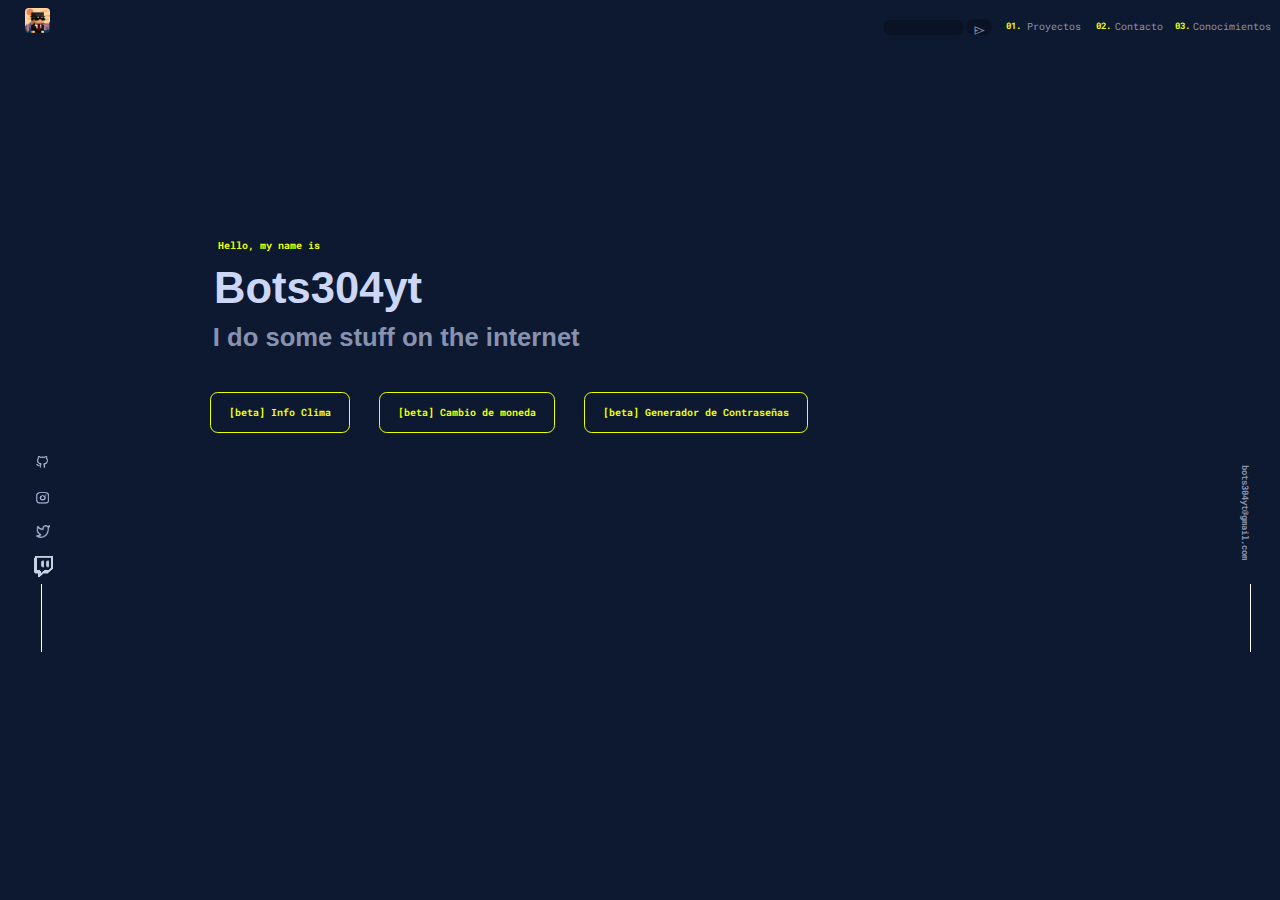
==== commit 180ac7cc: "Add files via upload" ====
--- a/index.html
+++ b/index.html
@@ -20,8 +20,12 @@
         <a id="divisas" href="Divisas/index.html">[beta] Cambio de moneda</a>
         <a id="password" href="password/index.html">[beta] Generador de Contraseñas</a>
         <script src="scripts.js"></script>
-        <input type="text" class="inputs">
-    
+        <link rel="stylesheet" href="https://fonts.googleapis.com/css2?family=Material+Symbols+Outlined:opsz,wght,FILL,GRAD@20..48,100..700,0..1,-50..200" />
+        <input type="text" class="inputs" id="text">
+            <button class="inputs" id="textbtn" onclick="tp()">
+                <span class="material-symbols-outlined" id="send">send</span>
+            </button>
+        
 </central>
 <body>
     <a class="redes">
@@ -61,4 +65,4 @@
 </explorador>
 <imagenes>
     <img class="logo" src="assets/images/profile.png" onclick="window.location.href = 'index.html'" alt="bots304yt"></imagenes>
-</imagenes>+</imagenes> --- a/style.css
+++ b/style.css
@@ -9,6 +9,7 @@
 body{
     background-color: #0c1930;
 }
+
 
 .redes{
     display: flex;
@@ -169,7 +170,7 @@
     background-color: #091324;
     color: #8892b0;
     border: none;
-    left: 71vw;
+    left: 69vw;
     margin-top: -31vw;
     font-family: 'Source Sans Pro', sans-serif;
     border-radius: 2vw;
@@ -177,9 +178,30 @@
     width: 6vw;
     -moz-text-size-adjust: auto;
 }
+#textbtn{
+    margin-left: 6.5vw;
+    width: 2vw;
+    height: 1.2vw;
+    margin-top: -31.1vw;
+}
+#send{
+    font-size: 1vw;
+    text-align: center;
+    vertical-align: middle;
+}
+.material-symbols-outlined {
+    font-variation-settings:
+    'FILL' 0,
+    'wght' 400,
+    'GRAD' 0,
+    'opsz' 48
+}
+#text:target{
+    
+}
+
 .inputs:focus{
     color: #b2b8ca;
-
 }
 a{
     text-decoration: none;
